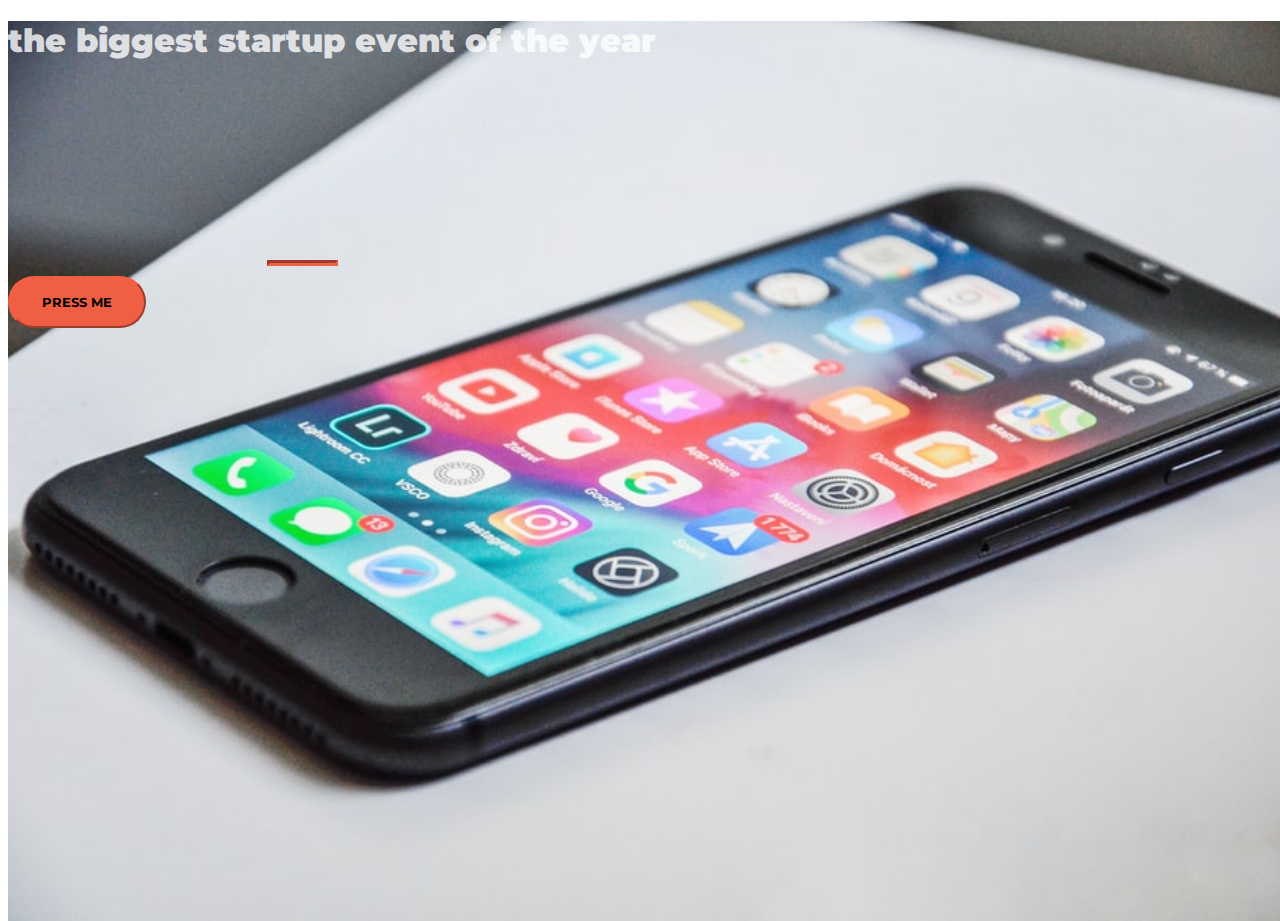
==== index.html @ 273e542a "Add files via upload" ====
<!DOCTYPE html>
<html>
  <head>
    <title>Startup</title>

    <!-- Google Fonts -->
    <link href="https://fonts.googleapis.com/css?family=Montserrat" rel="stylesheet">

    <!-- Bootstrap CSS from a CDN. This way you don't have to include the bootstrap file yourself -->
    <link rel="stylesheet" href="https://maxcdn.bootstrapcdn.com/bootstrap/4.0.0-alpha.6/css/bootstrap.min.css" integrity="sha384-rwoIResjU2yc3z8GV/NPeZWAv56rSmLldC3R/AZzGRnGxQQKnKkoFVhFQhNUwEyJ" crossorigin="anonymous">

    <!-- My own stylesheet -->
    <link href="style7.css" rel="stylesheet">
  </head>
  <body>
    <header class="startup text-center text-white d-flex">
      <div class="container my-auto">
        <div class="row">
          <div class="col-lg-12 my-auto">
            <h1 class="text-uppercase faded">
              <strong>the biggest startup event of the year</strong>
            </h1>
            <hr>
          </div>
          <div class="col-lg-12 my-auto">
            <!-- Begin Mailchimp Signup Form -->
<link href="//cdn-images.mailchimp.com/embedcode/classic-10_7_dtp.css" rel="stylesheet" type="text/css">
<style type="text/css">
	#mc_embed_signup{clear:left; font:14px Helvetica,Arial,sans-serif;  width:600px;}
	/* Add your own Mailchimp form style overrides in your site stylesheet or in this style block.
	   We recommend moving this block and the preceding CSS link to the HEAD of your HTML file. */
</style>
<div id="mc_embed_signup">
<form action="https://gmail.us14.list-manage.com/subscribe/post?u=2286e64288328e134edc80721&amp;id=426d526a46" method="post" id="mc-embedded-subscribe-form" name="mc-embedded-subscribe-form" class="validate" target="_blank" novalidate>
    <div id="mc_embed_signup_scroll">
</div>
	<div id="mce-responses" class="clear foot">
		<div class="response" id="mce-error-response" style="display:none"></div>
		<div class="response" id="mce-success-response" style="display:none"></div>
	</div>    <!-- real people should not fill this in and expect good things - do not remove this or risk form bot signups-->
    <div style="position: absolute; left: -5000px;" aria-hidden="true"><input type="text" name="b_2286e64288328e134edc80721_426d526a46" tabindex="-1" value=""></div>
        <div class="optionalParent">
            <div class="clear foot">
                <input class="btn btn-primary btn-xl" type="submit" value="press me" name="press me" id="mc-embedded-subscribe" class="button">
        </div>
    </div>
</form>
</div>
<script type='text/javascript' src='//s3.amazonaws.com/downloads.mailchimp.com/js/mc-validate.js'></script><script type='text/javascript'>(function($) {window.fnames = new Array(); window.ftypes = new Array();fnames[0]='EMAIL';ftypes[0]='email';fnames[1]='FNAME';ftypes[1]='text';fnames[2]='LNAME';ftypes[2]='text';fnames[3]='ADDRESS';ftypes[3]='address';fnames[4]='PHONE';ftypes[4]='phone';fnames[5]='BIRTHDAY';ftypes[5]='birthday';}(jQuery));var $mcj = jQuery.noConflict(true);</script>
<!--End mc_embed_signup-->
          </div>
        </div>
      </div>
    </header>

  </body>

</html>
---- style7.css ----
body,
html {
  width: 100%;
  height: 100%; 
}

body {
  font-family: 'Montserrat', sans-serif;
}

hr {
  max-width: 65px;
  border-width: 3px;
  border-color: #F05F44; 
}

.faded {
  color: rgba(255, 255, 255, 0.8); 
}

header.startup {
  background-position: center;
  background-image: url("header.jpg");
  background-size: cover;
  height: 100%;
}

header.startup hr {
  margin-top: 200px;
  margin-bottom: 10px; 
  margin-right: 950px;
}

header.startup h1 {
  font-size: 2rem; 
}

.btn {
  font-weight: 700;
  text-transform: uppercase;
  border-radius: 300px;
  font-family: 'Montserrat', sans-serif;
}

.btn-xl {
  padding: 1rem 2rem; 
}

.btn-primary {
  background-color: #F05F44;
  border-color: #F05F44; 
  margin-right:350px;}

.btn-primary:hover {
  background-color: #ee4b08;
  border-color: #ee4b08;
  border-width: 5px;
  cursor: pointer;
}
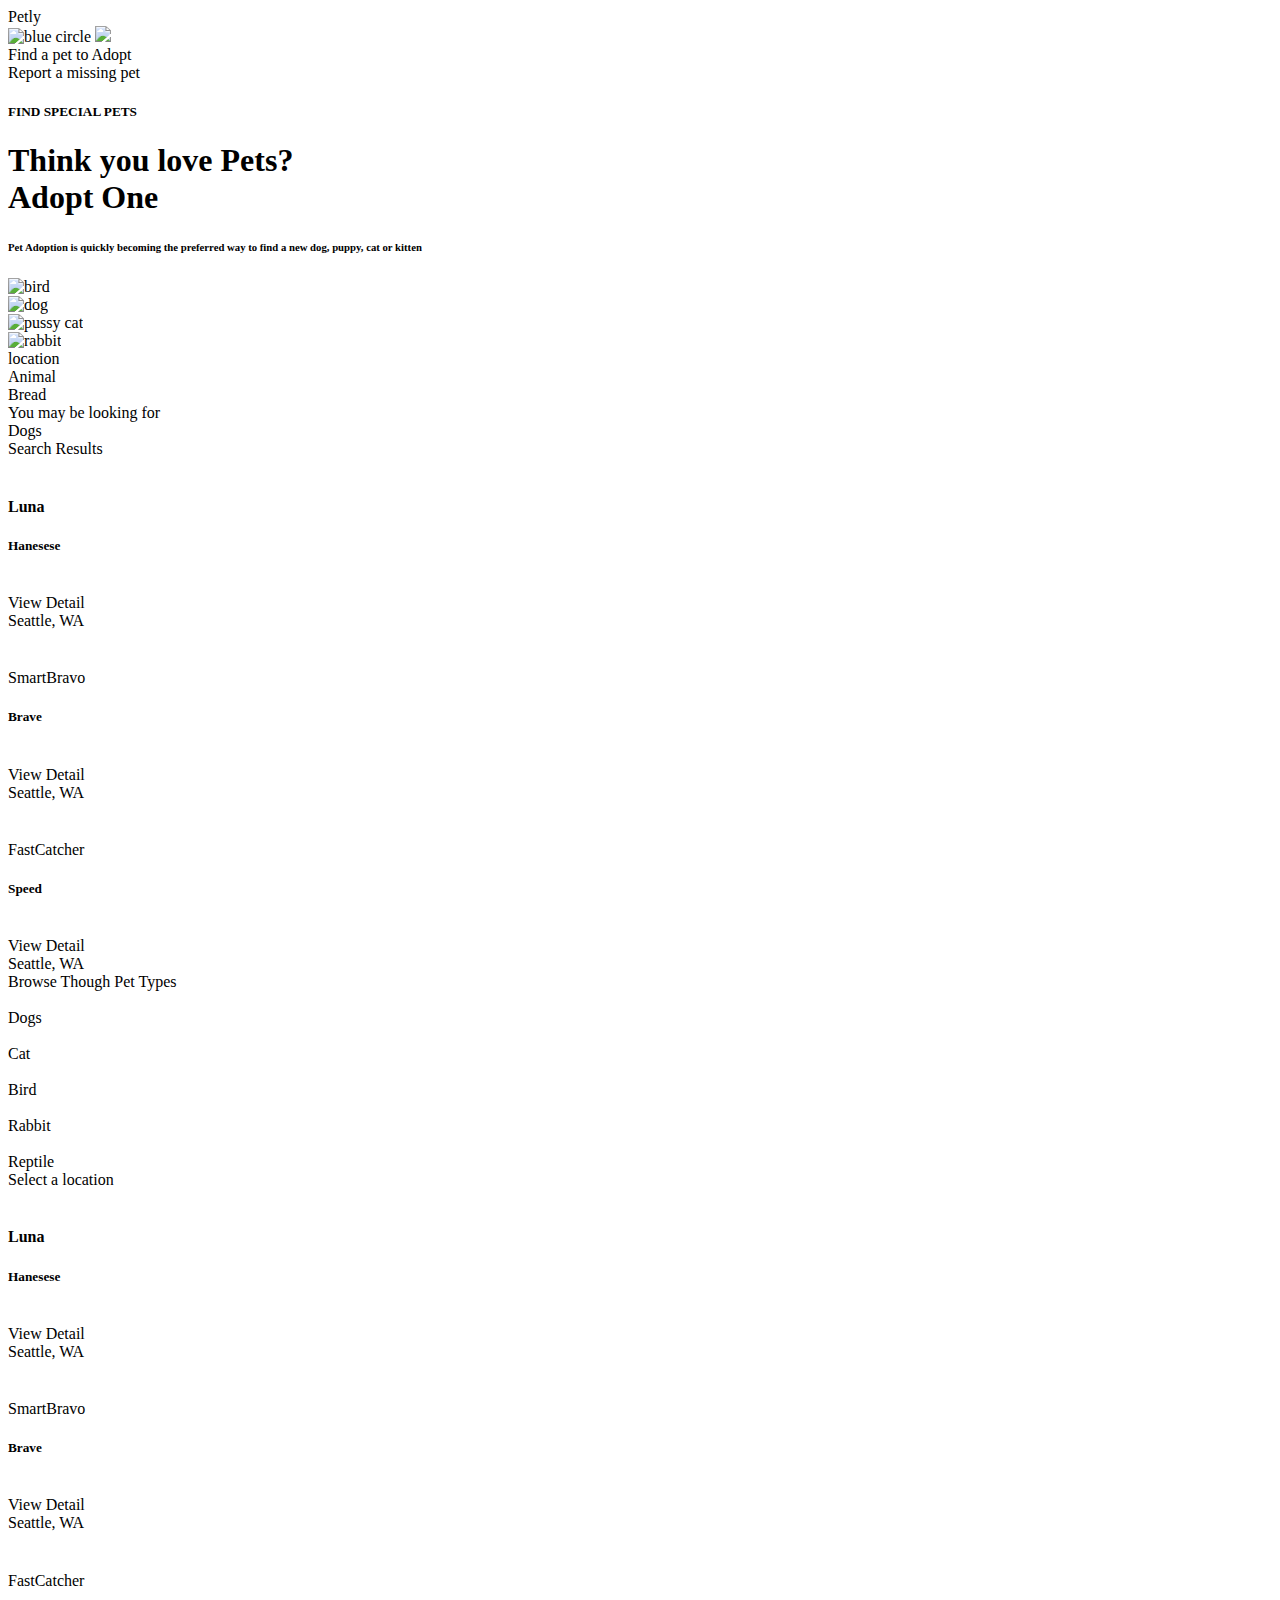
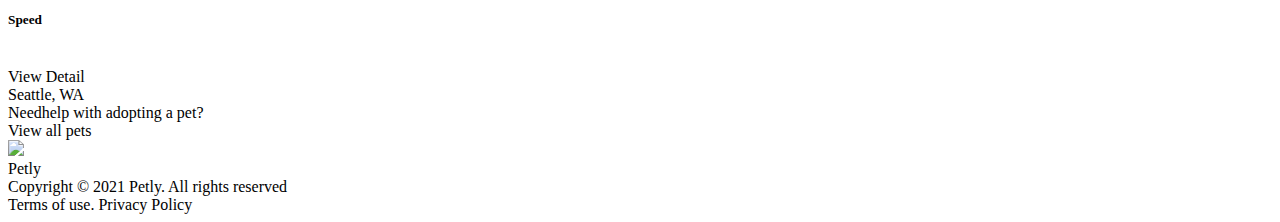
==== commit 5772ab4f: "Add files via upload" ====
--- a/index.html
+++ b/index.html
@@ -1,58 +1,227 @@
-<!DOCTYPE html>
-<html>
-  <head>
-    <title>Startup</title>
-
-    <!-- Google Fonts -->
-    <link href="https://fonts.googleapis.com/css?family=Montserrat" rel="stylesheet">
-
-    <!-- Bootstrap CSS from a CDN. This way you don't have to include the bootstrap file yourself -->
-    <link rel="stylesheet" href="https://maxcdn.bootstrapcdn.com/bootstrap/4.0.0-alpha.6/css/bootstrap.min.css" integrity="sha384-rwoIResjU2yc3z8GV/NPeZWAv56rSmLldC3R/AZzGRnGxQQKnKkoFVhFQhNUwEyJ" crossorigin="anonymous">
-
-    <!-- My own stylesheet -->
-    <link href="style7.css" rel="stylesheet">
-  </head>
-  <body>
-    <header class="startup text-center text-white d-flex">
-      <div class="container my-auto">
-        <div class="row">
-          <div class="col-lg-12 my-auto">
-            <h1 class="text-uppercase faded">
-              <strong>the biggest startup event of the year</strong>
-            </h1>
-            <hr>
-          </div>
-          <div class="col-lg-12 my-auto">
-            <!-- Begin Mailchimp Signup Form -->
-<link href="//cdn-images.mailchimp.com/embedcode/classic-10_7_dtp.css" rel="stylesheet" type="text/css">
-<style type="text/css">
-	#mc_embed_signup{clear:left; font:14px Helvetica,Arial,sans-serif;  width:600px;}
-	/* Add your own Mailchimp form style overrides in your site stylesheet or in this style block.
-	   We recommend moving this block and the preceding CSS link to the HEAD of your HTML file. */
-</style>
-<div id="mc_embed_signup">
-<form action="https://gmail.us14.list-manage.com/subscribe/post?u=2286e64288328e134edc80721&amp;id=426d526a46" method="post" id="mc-embedded-subscribe-form" name="mc-embedded-subscribe-form" class="validate" target="_blank" novalidate>
-    <div id="mc_embed_signup_scroll">
-</div>
-	<div id="mce-responses" class="clear foot">
-		<div class="response" id="mce-error-response" style="display:none"></div>
-		<div class="response" id="mce-success-response" style="display:none"></div>
-	</div>    <!-- real people should not fill this in and expect good things - do not remove this or risk form bot signups-->
-    <div style="position: absolute; left: -5000px;" aria-hidden="true"><input type="text" name="b_2286e64288328e134edc80721_426d526a46" tabindex="-1" value=""></div>
-        <div class="optionalParent">
-            <div class="clear foot">
-                <input class="btn btn-primary btn-xl" type="submit" value="press me" name="press me" id="mc-embedded-subscribe" class="button">
-        </div>
-    </div>
-</form>
-</div>
-<script type='text/javascript' src='//s3.amazonaws.com/downloads.mailchimp.com/js/mc-validate.js'></script><script type='text/javascript'>(function($) {window.fnames = new Array(); window.ftypes = new Array();fnames[0]='EMAIL';ftypes[0]='email';fnames[1]='FNAME';ftypes[1]='text';fnames[2]='LNAME';ftypes[2]='text';fnames[3]='ADDRESS';ftypes[3]='address';fnames[4]='PHONE';ftypes[4]='phone';fnames[5]='BIRTHDAY';ftypes[5]='birthday';}(jQuery));var $mcj = jQuery.noConflict(true);</script>
-<!--End mc_embed_signup-->
-          </div>
-        </div>
-      </div>
-    </header>
-
-  </body>
-
-</html>
+<!DOCTYPE html>
+<html>
+    <head>
+        <title>Dog Pet</title>
+        <link rel="stylesheet" type="text/css" href="style.css"/>
+    </head>
+    <body>
+        <div id="pet">
+            <div class="a">Petly</div>
+            <img src="Ellipse 111.png" alt="blue circle"/>
+            <img class="picture111a"src="'"/>
+            <div class="b">Find a pet to Adopt</div>
+            <div class="c">Report a missing pet</div>
+            <div class="d"></div>
+            <div class="picture1"></div>
+            <div class="picture2"></div>
+        </div>
+        <div id="pet2">
+            <div class="one"><h5 class="intro">FIND SPECIAL PETS</h5></div>
+            <div class="two">
+            <h1 class="intro1">Think you love Pets?<br><span class="h1-span">Adopt One</span><h1>
+            </div>
+            <div class="three"><h6 class="intro2">Pet Adoption is quickly becoming the preferred way to find a new dog,
+                puppy, cat or kitten</h6></div>
+        <div class="column1">
+        <img src="zdenek-machacek-OlKkCmToXEs-unsplash.jpg" alt="bird">
+        </div>
+        <div class="column2">
+        <img src="NicePng_white-dog-png_2843402.png" alt="dog">
+        </div>
+        <div class="column3">
+        <img src="SeekPng.com_sit-png_4068283.png" alt="pussy cat">
+        </div>
+        <div class="column4">
+        <img src="sergio-arze-jWjqMOQOHr0-unsplash.jpg" alt="rabbit">
+        </div>
+        <div class="main">
+            <div class="location">location</div>
+                <div class="picture3"></div>
+                <div class="picture4"></div>
+            <div class="Animal">Animal</div>
+            <div class="picture7"></div> 
+            <div class="picture6"></div>   
+            <div class="Bread">Bread</div>
+            <div class="picture8"></div>
+            <div class="picture8b"></div>
+            <div class="picture9"></div>
+            <div class="picture10"></div>
+            <div class="picture11"></div>
+            <div class="looking">You may be looking for</div> 
+            <div class="container"></div> 
+            <div class="dog">Dogs</div>
+            <div class="dog1"></div>
+            <div class="dog2"></div>
+            <div class="shape1"></div>
+            <div class="shape2"></div>
+            <div class="shape3"></div>
+            <div class="shape4"></div>
+            <div class="search">Search Results</div>
+            <div class="result"></div>
+            <img class='result-img'></div>
+            <div class="result-h4"><h4>Luna</h4></div>
+            <div class="result-h5"><h5>Hanesese</h5></div>
+            <img class="imagecase-img">
+            <div class="view"></div>
+            <div class="view-detail1">View Detail<img class="view-img"><img class='view-img2'></div>
+            <div class="view-detail2">Seattle, WA</div>
+            <div class="result1"></div>
+            <img class='result1-img'></div>
+            <div class="result1-h4"><h4></h4>SmartBravo</div>
+            <div class="result1-h5"><h5>Brave</h5></div>
+            <img class="imagecase2-img">
+            <div class="view1"></div>
+            <div class="view-detail11">View Detail<img class="view1-img"><img class='view21-img'></div>
+            <div class="view-detail21">Seattle, WA</div>
+            <div class="result2"></div>
+            <img class='result2-img'></div>
+            <div class="result2-h4"><h4></h4>FastCatcher</div>
+            <div class="result2-h5"><h5>Speed</h5></div>
+            <img class="imagecase3-img">
+            <div class="view2"></div>
+            <div class="view-detail122">View Detail<img class="view3-img"><img class='view22-img'></div>
+            <div class="view-detail222">Seattle, WA</div>
+            <div class="mydiv">Browse Though Pet Types</div>
+            <div class="mypet">
+            <img class="mypet1-img">
+        </div>
+        <div class="mypet1">Dogs</div>
+
+        <div class="mypet2">
+            <img class="mypet3-img">
+        </div>
+        <div class="mypet3">Cat</div>
+
+        <div class="mypet4">
+            <img class="mypet5-img">
+        </div>
+        <div class="mypet5">Bird</div>
+
+        <div class="mypet6">
+            <img class="mypet7-img">
+        </div>
+        <div class="mypet7">Rabbit</div>
+
+        <div class="mypet8">
+            <img class="mypet9-img">
+        </div>
+        <div class="mypet9">Reptile</div>
+        <div class="pointer">
+            <div class="location1">Select a location</div>
+                <div class="picture3a"></div>
+                <div class="picture4a"></div>
+                <div class="resultz"></div>
+                <img class='resultz1-img'></div>
+                <div class="resultz2-h4"><h4>Luna</h4></div>
+                <div class="resultz3-h5"><h5>Hanesese</h5></div>
+                <img class="imagecasez4-img">
+                <div class="viewz5"></div>
+                <div class="view-detail1z6">View Detail<img class="viewz6a-img"><img class='viewz6b-img'></div>
+                <div class="view-detail2z7">Seattle, WA</div>
+                <div class="result1z8"></div>
+                <img class='result1z9-img'></div>
+                <div class="result1z10-h4"><h4></h4>SmartBravo</div>
+                <div class="result1z11-h5"><h5>Brave</h5></div>
+                <img class="imagecase2z12-img">
+                <div class="view1z13"></div>
+                <div class="view-detail11z14">View Detail<img class="view1z14a-img"><img class='view21z14b-img'></div>
+                <div class="view-detail21z15">Seattle, WA</div>
+                <div class="result2z16"></div>
+                <img class='result2z17-img'></div>
+                <div class="result2z18-h4"><h4></h4>FastCatcher</div>
+                <div class="result2z19-h5"><h5>Speed</h5></div>
+                <img class="imagecase3z20-img">
+                <div class="view2z21"></div>
+                <div class="view-detail122z22">View Detail<img class="view3-img"><img class='view22-img'></div>
+                <div class="view-detail222z23">Seattle, WA</div>
+                
+        </div>
+        <div class="design">
+        <div class="group115">
+            <div class="ellipse92">
+                <div class="ellipse921"></div>
+                <div class="overlay"></div>  
+            </div>
+            <div class="ellipse91">
+                <div class="ellipse911"></div>
+            </div>
+            <div class="ellipse90">
+            <div class="ellipse901"></div>  
+            </div>
+            <div class="ellipse89">
+                <div class="ellipse891"></div>
+                </div>
+            <div class="ellipse84"></div>
+                <div class="ellipse841"></div>
+            <div class="ellipse83"></div>
+                <div class="ellipse831"></div>
+                <div class="ellipse82"></div>
+                <div class="ellipse821"></div>
+            <div class="ellipse81"></div>
+                <div class="ellipse811"></div>
+                <div class="ellipse80"></div>
+                <div class="ellipse79"></div>
+                <div class="ellipse78"></div>
+            <div class="adoption">Need<span>help with adopting a pet?</span></div>
+                </div>
+                <div class="subgroup116">
+                    <div class="subgroup116a">
+                    <div class="sub5"></div>
+                    </div class="sub5a"></div>
+                    <div class="sub5b"></div>
+                    <div class="sub6"></div>
+                    </div class="sub6a"></div>
+                    <div class="sub6b"></div>
+                    <div class="sub7"></div>
+                    </div class="sub7a"></div>
+                    <div class="sub7b"></div>
+                    <div class="sub8"></div>
+                    </div class="sub8a"></div>
+                    <div class="sub8b"></div>
+                    </div>
+                    <div class="subgroup116b">
+                        <div class="sub1"></div>
+                        </div class="sub1a"></div>
+                        <div class="sub1b"></div>
+                        <div class="sub2"></div>
+                        </div class="sub2a"></div>
+                        <div class="sub2b"></div>
+                        <div class="sub3"></div>
+                        </div class="sub3a"></div>
+                        <div class="sub3b"></div>
+                        <div class="sub4"></div>
+                        </div class="sub4a"></div>
+                        <div class="sub4b"></div>
+                        </div>
+                </div>
+                <div class="viewone"></div>
+                <div class="view-detailtwo">View all pets</div>
+            </div>
+            <div class="Petly2">
+                <img class="picture111"src="'"/>
+                <div class="Petly21">Petly</div>
+                </div>
+                <div class="copyright">Copyright © 2021 Petly. All rights reserved</div>
+                <div class="terms">Terms of use. Privacy Policy</div>
+                <div class="group193">
+                    <div class="group193b">
+                    <div class="ellipse2"></div>
+                    <div class="ellipse1"></div>
+                    <div class="ellipse10"></div>
+                    <div class="ellipse9"></div>
+                    <div class="ellipse4"></div>
+                    <div class="ellipse3"></div>
+                    <div class="ellipse21"></div>
+                    <div class="ellipse11"></div>
+                    </div>
+             </div>
+
+
+
+
+
+            </div>
+        </div> 
+            </div>
+    </body>
+</html>
